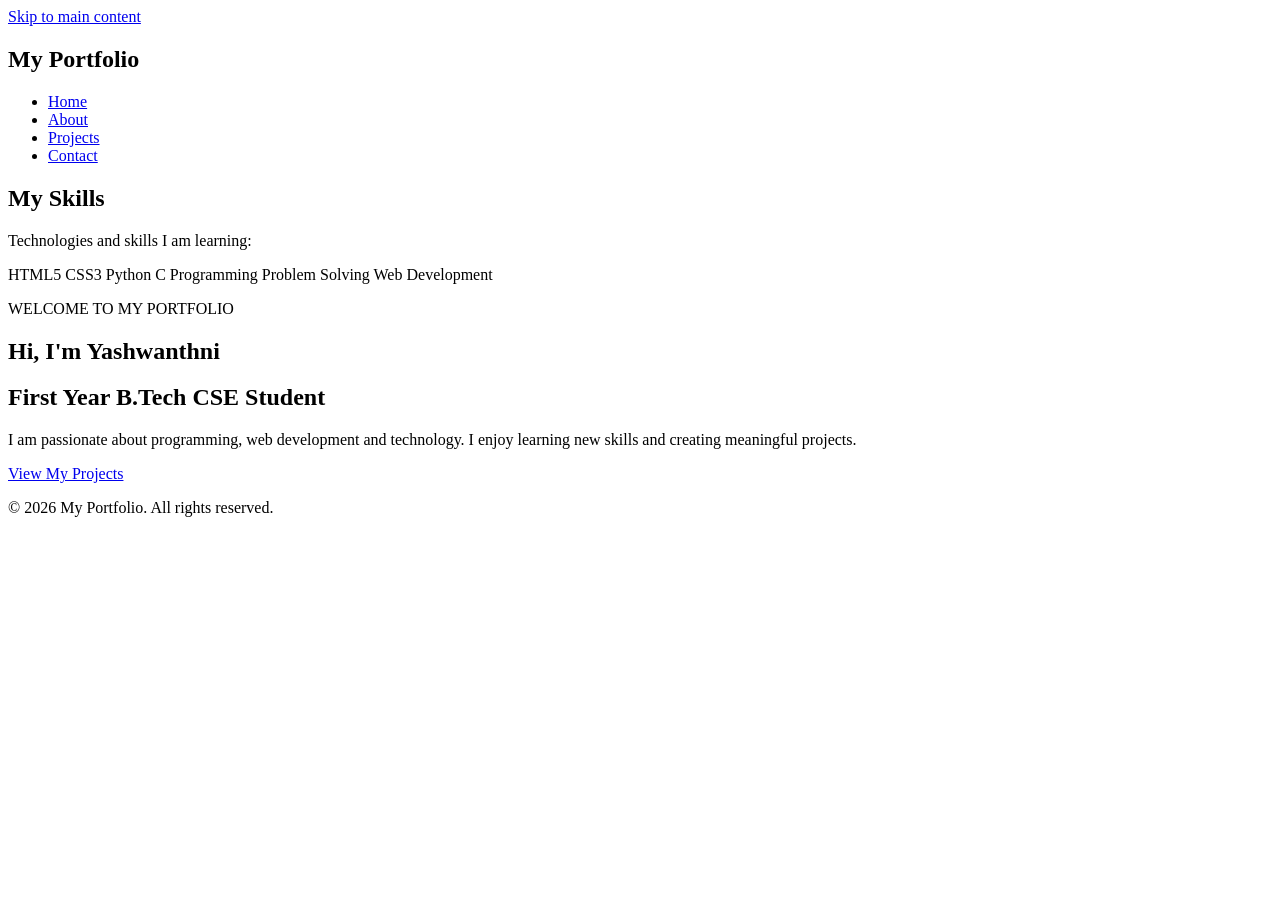
==== index.html @ d2e2430a "Add portfolio website files" ====
<!DOCTYPE html>
<html lang="en">

<head>
    <link rel="icon" href="images/favicon.svg" type="image/svg+xml">

    <meta charset="UTF-8">

    <meta name="viewport" content="width=device-width, initial-scale=1.0">

    <meta name="description" content="Personal portfolio of a first-year B.Tech Computer Science Engineering student interested in programming and web development.">

    <meta name="author" content="Your Name">

    <title>My Portfolio | Home</title>

    <link rel="stylesheet" href="css/style.css">
</head>

<body>

    <a href="#main-content">Skip to main content</a>

    <header>

        <h2>My Portfolio</h2>

        <nav aria-label="Main navigation">
            <ul>
                <li><a href="index.html" aria-current="page">Home</a></li>
                <li><a href="about.html">About</a></li>
                <li><a href="projects.html">Projects</a></li>
                <li><a href="contact.html">Contact</a></li>
            </ul>
        </nav>

    </header>


<section aria-labelledby="skills-heading" class="skills-section">

    <h2 id="skills-heading">My Skills</h2>

    <p>Technologies and skills I am learning:</p>

    <div class="skills-container">
        <span class="skill">HTML5</span>
        <span class="skill">CSS3</span>
        <span class="skill">Python</span>
        <span class="skill">C Programming</span>
        <span class="skill">Problem Solving</span>
        <span class="skill">Web Development</span>
    </div>

</section>

    
<main id="main-content">
    <section aria-labelledby="intro-heading">

        <p>WELCOME TO MY PORTFOLIO</p>

        <h1 id="intro-heading">
            Hi, I'm Yashwanthni
        </h1>

        <h2>First Year B.Tech CSE Student</h2>

        <p>
            I am passionate about programming,
            web development and technology.
            I enjoy learning new skills and
            creating meaningful projects.
        </p>

        <a href="projects.html" class="button">
            View My Projects
        </a>

    </section>
</main>


    <footer>
        <p>&copy; 2026 My Portfolio. All rights reserved.</p>
    </footer>

</body>
</html>
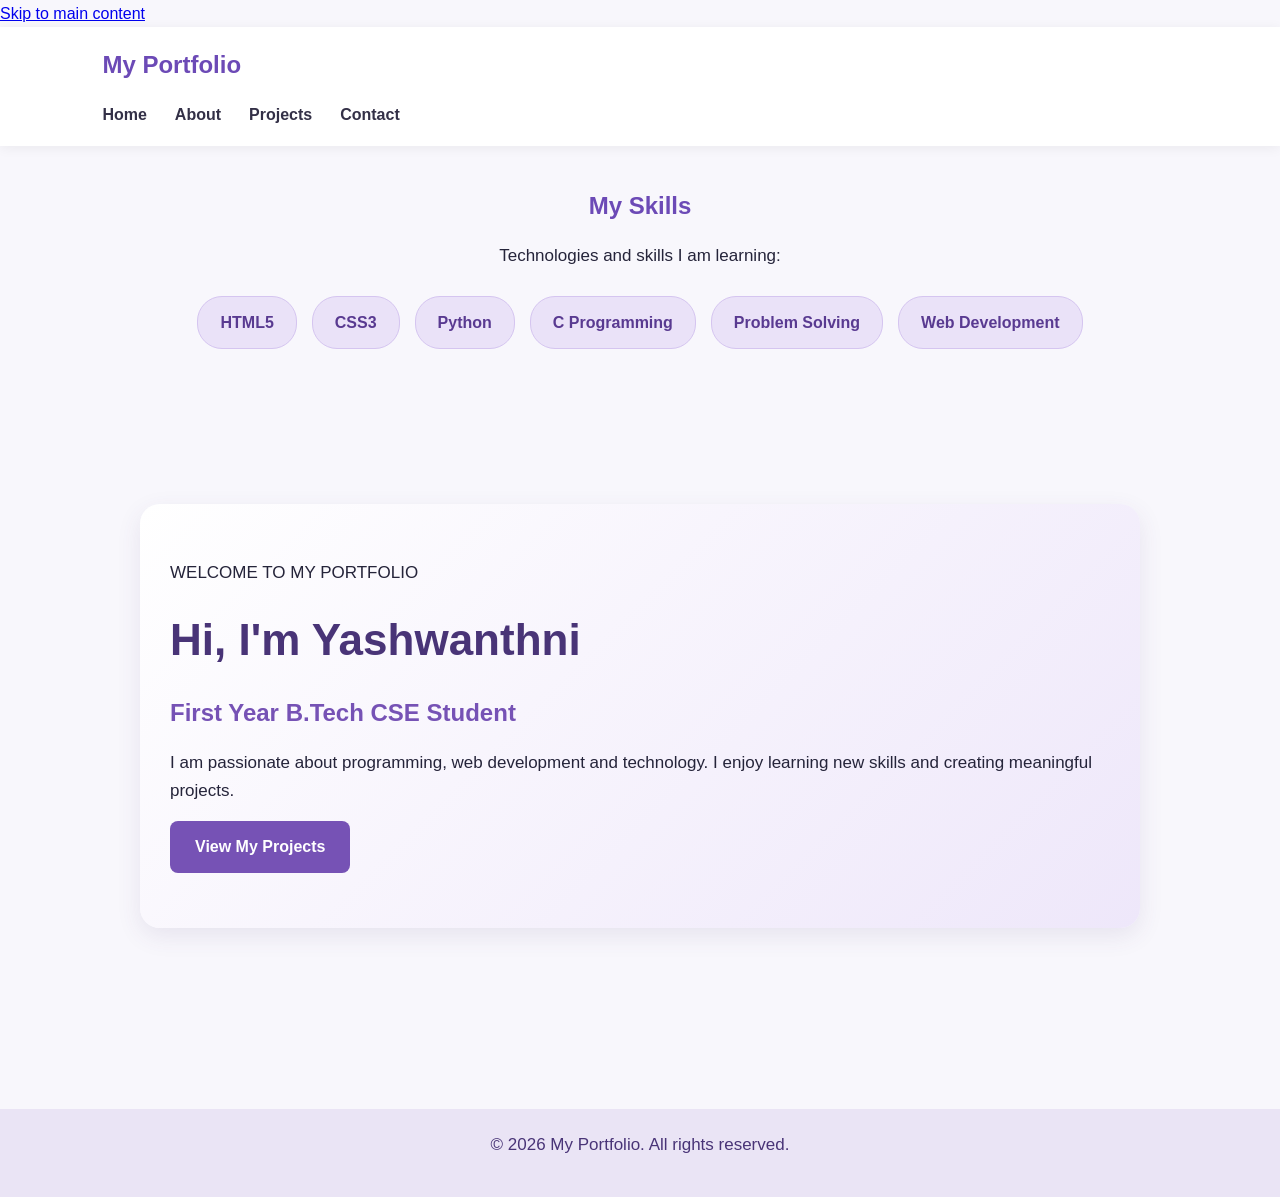
==== commit 9ebfdca5: "Update index.html" ====
--- a/index.html
+++ b/index.html
@@ -15,7 +15,7 @@
 
     <title>My Portfolio | Home</title>
 
-    <link rel="stylesheet" href="css/style.css">
+    <link rel="stylesheet" href="style.css">
 </head>
 
 <body>
--- a/style.css
+++ b/style.css
@@ -0,0 +1,350 @@
+
+/* GENERAL SETTINGS */
+* {
+    margin: 0;
+    padding: 0;
+    box-sizing: border-box;
+}
+
+html {
+    scroll-behavior: smooth;
+}
+
+body {
+    font-family: Arial, sans-serif;
+    background-color: #F8F7FC;
+    color: #25243A;
+    line-height: 1.7;
+}
+
+/* HEADER AND NAVIGATION */
+header {
+    background-color: #FFFFFF;
+    padding: 18px 8%;
+    box-shadow: 0 2px 12px rgba(0, 0, 0, 0.06);
+}
+
+nav {
+    display: flex;
+    justify-content: space-between;
+    align-items: center;
+    flex-wrap: wrap;
+    gap: 15px;
+}
+
+nav h2 {
+    color: #6C4AB6;
+    font-size: 25px;
+}
+
+nav ul {
+    display: flex;
+    list-style: none;
+    gap: 28px;
+    flex-wrap: wrap;
+}
+
+nav a {
+    text-decoration: none;
+    color: #333047;
+    font-weight: bold;
+}
+
+nav a:hover {
+    color: #805AD5;
+}
+
+/* MAIN CONTENT */
+main {
+    min-height: 75vh;
+    padding: 70px 8%;
+}
+
+section {
+    max-width: 1000px;
+    margin: 0 auto 45px;
+}
+
+h1 {
+    color: #493477;
+    font-size: 42px;
+    margin-bottom: 15px;
+}
+
+h2 {
+    color: #6C4AB6;
+    margin-bottom: 15px;
+}
+
+p {
+    font-size: 17px;
+    margin-bottom: 15px;
+}
+
+/* BUTTONS */
+button,
+.button {
+    display: inline-block;
+    background-color: #7652B5;
+    color: #FFFFFF;
+    padding: 12px 25px;
+    border: none;
+    border-radius: 8px;
+    text-decoration: none;
+    font-weight: bold;
+    cursor: pointer;
+}
+
+button:hover,
+.button:hover {
+    background-color: #593A91;
+}
+
+/* PROJECT CARDS */
+.project-card {
+    background-color: #FFFFFF;
+    padding: 25px;
+    margin: 20px 0;
+    border-radius: 12px;
+    box-shadow: 0 4px 15px rgba(0, 0, 0, 0.07);
+}
+
+/* CONTACT FORM */
+form {
+    background-color: #FFFFFF;
+    max-width: 550px;
+    margin: 25px auto;
+    padding: 30px;
+    border-radius: 12px;
+    box-shadow: 0 4px 15px rgba(0, 0, 0, 0.07);
+}
+
+form div {
+    margin-bottom: 20px;
+}
+
+form label {
+    display: block;
+    margin-bottom: 8px;
+    font-weight: bold;
+}
+
+form input,
+form textarea {
+    width: 100%;
+    padding: 12px;
+    border: 1px solid #C9C3D8;
+    border-radius: 6px;
+    font: inherit;
+}
+
+form input:focus,
+form textarea:focus {
+    outline: 2px solid #7652B5;
+    border-color: #7652B5;
+}
+
+/* FOOTER */
+footer {
+    background-color: #EAE4F5;
+    color: #493477;
+    text-align: center;
+    padding: 22px;
+}
+
+/* KEYBOARD ACCESSIBILITY */
+a:focus-visible,
+button:focus-visible,
+input:focus-visible,
+textarea:focus-visible {
+    outline: 3px solid #805AD5;
+    outline-offset: 3px;
+}
+
+/* MOBILE RESPONSIVENESS */
+@media (max-width: 600px) {
+    header {
+        padding: 18px 5%;
+    }
+
+    nav {
+        flex-direction: column;
+    }
+
+    nav ul {
+        justify-content: center;
+        gap: 15px;
+    }
+
+    main {
+        padding: 40px 5%;
+    }
+
+    h1 {
+        font-size: 32px;
+    }
+}
+
+
+/* SKILLS SECTION */
+
+.skills-section {
+    text-align: center;
+    padding: 40px 20px;
+}
+
+.skills-container {
+    display: flex;
+    flex-wrap: wrap;
+    justify-content: center;
+    gap: 15px;
+    margin-top: 25px;
+}
+
+.skill {
+    background-color: #EAE2F8;
+    color: #593A91;
+    padding: 12px 22px;
+    border: 1px solid #D5C5F0;
+    border-radius: 25px;
+    font-weight: bold;
+    transition: 0.3s;
+}
+
+.skill:hover {
+    background-color: #7652B5;
+    color: white;
+    transform: translateY(-4px);
+}
+
+
+/* HERO SECTION DECORATION */
+
+#main-content > section:first-child {
+    background: linear-gradient(
+        135deg,
+        #FFFFFF,
+        #EEE7FA
+    );
+    padding: 55px 30px;
+    border-radius: 20px;
+    box-shadow: 0 8px 25px rgba(76, 55, 120, 0.10);
+    position: relative;
+    overflow: hidden;
+}
+
+#main-content > section:first-child h1 {
+    font-size: 44px;
+    color: #493477;
+}
+
+#main-content > section:first-child h2 {
+    color: #7652B5;
+}
+
+#main-content > section:first-child .button {
+    transition: 0.3s ease;
+}
+
+#main-content > section:first-child .button:hover {
+    transform: translateY(-4px);
+}
+
+/* PROJECT CARD DECORATION */
+
+.project-card {
+    border: 1px solid #E5DDF2;
+    border-left: 5px solid #7652B5;
+    transition: transform 0.3s ease, box-shadow 0.3s ease;
+}
+
+.project-card:hover {
+    transform: translateY(-6px);
+    box-shadow: 0 10px 25px rgba(76, 55, 120, 0.15);
+}
+
+.project-card h2 {
+    color: #593A91;
+}
+
+.project-card p {
+    color: #55516A;
+}
+
+/* ABOUT PAGE DECORATION */
+
+#main-content section {
+    background-color: #FFFFFF;
+    padding: 30px;
+    border-radius: 15px;
+    margin-bottom: 30px;
+    box-shadow: 0 4px 15px rgba(76, 55, 120, 0.07);
+}
+
+#main-content section h1,
+#main-content section h2 {
+    color: #6C4AB6;
+}
+
+#main-content section ul {
+    padding-left: 25px;
+}
+
+#main-content section li {
+    margin-bottom: 10px;
+}
+
+/* CONTACT PAGE DECORATION */
+
+form {
+    border: 1px solid #E5DDF2;
+    border-top: 5px solid #7652B5;
+    transition: box-shadow 0.3s ease;
+}
+
+form:hover {
+    box-shadow: 0 10px 25px rgba(76, 55, 120, 0.15);
+}
+
+form input,
+form textarea {
+    background-color: #FCFAFF;
+}
+
+form button {
+    width: 100%;
+    font-size: 16px;
+    transition: background-color 0.3s ease;
+}
+
+form button:hover {
+    background-color: #593A91;
+}
+
+/* NAVIGATION DECORATION */
+
+nav a {
+    position: relative;
+    transition: color 0.3s ease;
+}
+
+nav a::after {
+    content: "";
+    position: absolute;
+    width: 0;
+    height: 2px;
+    bottom: -5px;
+    left: 0;
+    background-color: #7652B5;
+    transition: width 0.3s ease;
+}
+
+nav a:hover::after,
+nav a:focus-visible::after {
+    width: 100%;
+}
+
+nav a:focus-visible {
+    outline: 2px solid #7652B5;
+    outline-offset: 5px;
+}
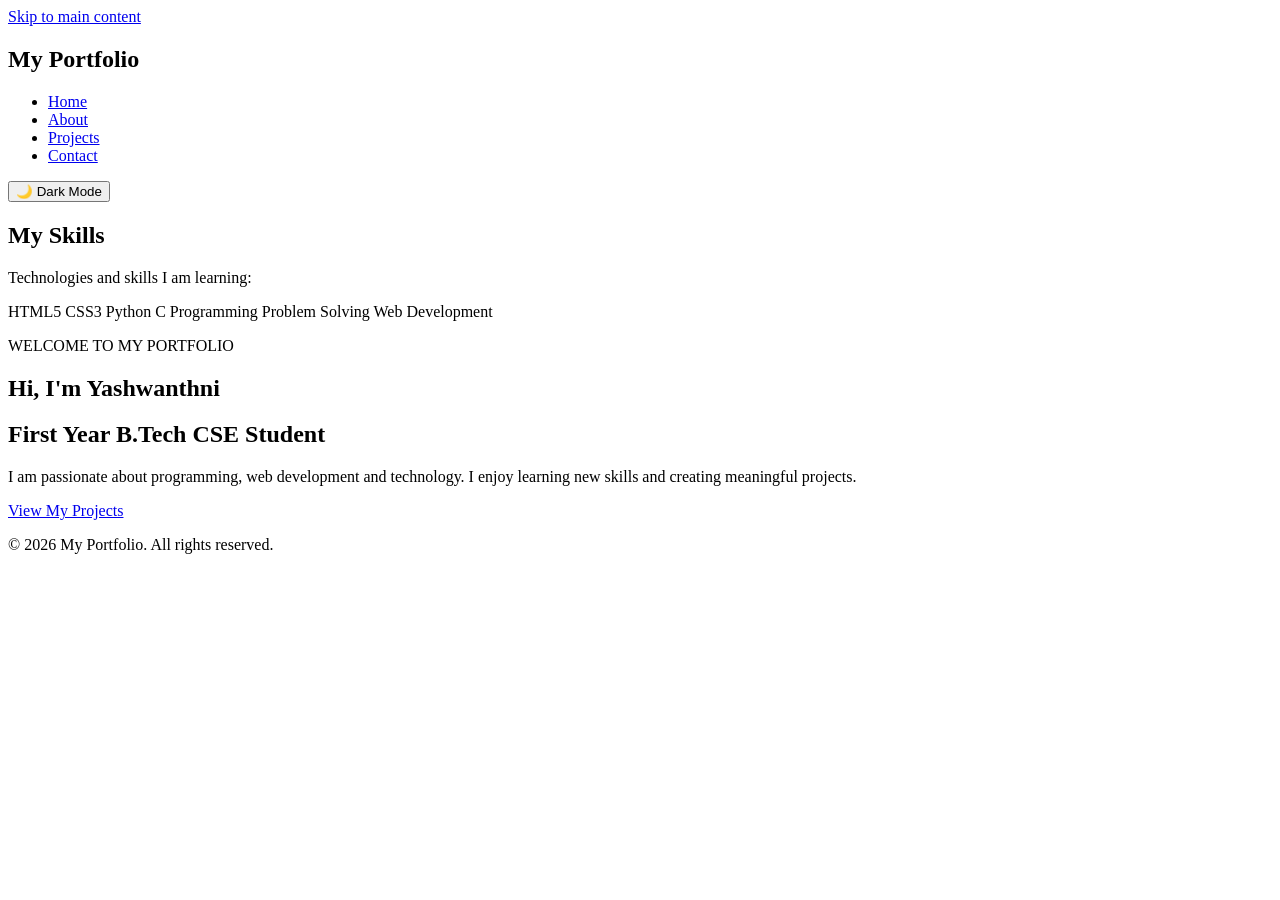
==== commit 91f56dae: "Add files via upload" ====
--- a/index.html
+++ b/index.html
@@ -3,24 +3,26 @@
 <html lang="en">
 
 <head>
-    <link rel="icon" href="images/favicon.svg" type="image/svg+xml">
-
     <meta charset="UTF-8">
-
     <meta name="viewport" content="width=device-width, initial-scale=1.0">
 
     <meta name="description" content="Personal portfolio of a first-year B.Tech Computer Science Engineering student interested in programming and web development.">
 
-    <meta name="author" content="Your Name">
+    <meta name="author" content="Yashwanthni">
+
+    <link rel="icon" href="images/favicon.svg" type="image/svg+xml">
+    <link rel="stylesheet" href="css/style.css">
 
     <title>My Portfolio | Home</title>
 
-    <link rel="stylesheet" href="style.css">
+    <script src="script.js" defer></script>
 </head>
 
 <body>
 
-    <a href="#main-content">Skip to main content</a>
+    <a href="#main-content" class="skip-link">
+        Skip to main content
+    </a>
 
     <header>
 
@@ -35,35 +37,42 @@
             </ul>
         </nav>
 
+        <button
+            type="button"
+            class="theme-toggle"
+            id="theme-toggle"
+            aria-label="Switch to dark theme"
+            aria-pressed="false">
+            🌙 Dark Mode
+        </button>
+
     </header>
 
+       
+<main id="main-content" class="home-layout">
 
-<section aria-labelledby="skills-heading" class="skills-section">
+    <section aria-labelledby="skills-heading" class="skills-section">
 
-    <h2 id="skills-heading">My Skills</h2>
+        <h2 id="skills-heading">My Skills</h2>
 
-    <p>Technologies and skills I am learning:</p>
+        <p>Technologies and skills I am learning:</p>
 
-    <div class="skills-container">
-        <span class="skill">HTML5</span>
-        <span class="skill">CSS3</span>
-        <span class="skill">Python</span>
-        <span class="skill">C Programming</span>
-        <span class="skill">Problem Solving</span>
-        <span class="skill">Web Development</span>
-    </div>
+        <div class="skills-container">
+            <span class="skill">HTML5</span>
+            <span class="skill">CSS3</span>
+            <span class="skill">Python</span>
+            <span class="skill">C Programming</span>
+            <span class="skill">Problem Solving</span>
+            <span class="skill">Web Development</span>
+        </div>
 
-</section>
+    </section>
 
-    
-<main id="main-content">
     <section aria-labelledby="intro-heading">
 
         <p>WELCOME TO MY PORTFOLIO</p>
 
-        <h1 id="intro-heading">
-            Hi, I'm Yashwanthni
-        </h1>
+        <h1 id="intro-heading">Hi, I'm Yashwanthni</h1>
 
         <h2>First Year B.Tech CSE Student</h2>
 
@@ -79,6 +88,7 @@
         </a>
 
     </section>
+
 </main>
 
 
@@ -89,3 +99,4 @@
 </body>
 </html>
 
+
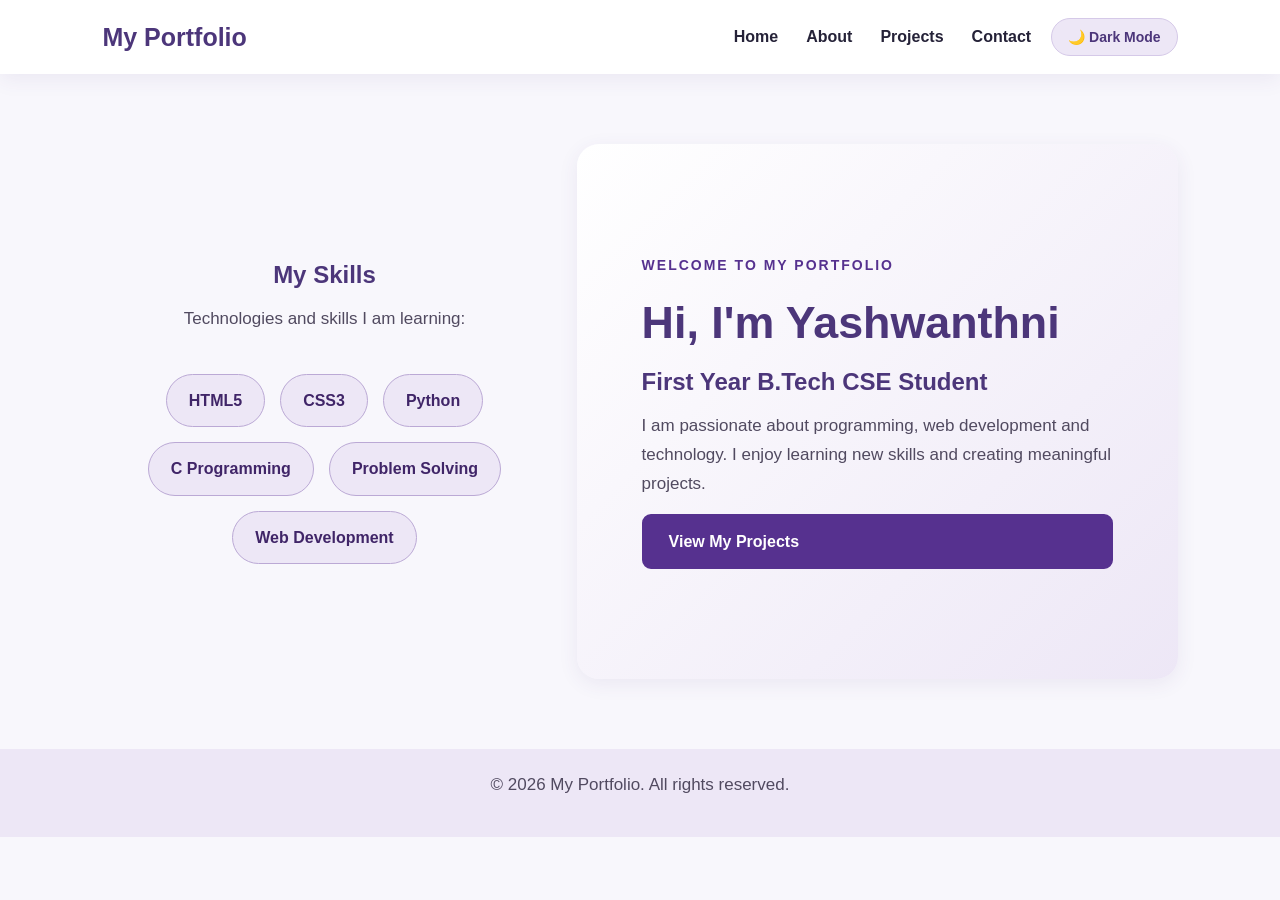
==== commit 8fe838e7: "Update index.html" ====
--- a/index.html
+++ b/index.html
@@ -10,8 +10,8 @@
 
     <meta name="author" content="Yashwanthni">
 
-    <link rel="icon" href="images/favicon.svg" type="image/svg+xml">
-    <link rel="stylesheet" href="css/style.css">
+    <link rel="icon" href="favicon.svg" type="image/svg+xml">
+    <link rel="stylesheet" href="style.css">
 
     <title>My Portfolio | Home</title>
 
@@ -97,6 +97,6 @@
     </footer>
 
 </body>
-</html>
+</html> 
 
 
--- a/style.css
+++ b/style.css
@@ -0,0 +1,818 @@
+
+/* =========================================
+   1. DESIGN SYSTEM - LAVENDER THEME
+========================================= */
+
+:root {
+    color-scheme: light;
+
+    --bg: #F8F7FC;
+    --surface: #FFFFFF;
+    --surface-soft: #EDE7F6;
+
+    --primary: #7041A8;
+    --primary-dark: #56318F;
+    --primary-light: #C4B5FD;
+
+    --heading: #4C367A;
+    --text: #252238;
+    --text-muted: #514A60;
+
+    --border: #D5C9E8;
+    --footer-bg: #EDE7F6;
+
+    --shadow: 0 5px 20px rgba(76, 54, 122, 0.08);
+    --shadow-hover: 0 12px 28px rgba(76, 54, 122, 0.15);
+
+    --radius: 16px;
+    --transition: 0.3s ease;
+}
+
+/* DARK THEME */
+
+html[data-theme="dark"] {
+    color-scheme: dark;
+
+    --bg: #171321;
+    --surface: #241D32;
+    --surface-soft: #332746;
+
+    --primary: #C4A2FF;
+    --primary-dark: #D8C2FF;
+    --primary-light: #E4D5FF;
+
+    --heading: #EDE2FF;
+    --text: #FFFFFF;
+    --text-muted: #E0D5EE;
+
+    --border: #554568;
+    --footer-bg: #241D32;
+
+    --shadow: 0 5px 20px rgba(0, 0, 0, 0.15);
+    --shadow-hover: 0 12px 28px rgba(0, 0, 0, 0.25);
+}
+
+
+/* =========================================
+   2. GENERAL SETTINGS
+========================================= */
+
+* {
+    margin: 0;
+    padding: 0;
+    box-sizing: border-box;
+}
+
+html {
+    scroll-behavior: smooth;
+    scroll-padding-top: 90px;
+}
+
+body {
+    font-family: Arial, sans-serif;
+    background-color: var(--bg);
+    color: var(--text);
+    line-height: 1.7;
+
+    transition:
+        background-color var(--transition),
+        color var(--transition);
+}
+
+img {
+    max-width: 100%;
+    height: auto;
+    display: block;
+}
+
+a {
+    transition: color var(--transition);
+}
+
+
+/* =========================================
+   3. HEADER AND NAVIGATION - FLEXBOX
+========================================= */
+
+header {
+    display: flex;
+    flex-direction: column;
+    justify-content: space-between;
+    align-items: center;
+    flex-wrap: wrap;
+    gap: 20px;
+
+    background-color: var(--surface);
+    padding: 16px 5%;
+
+    box-shadow: var(--shadow);
+
+    position: sticky;
+    top: 0;
+    z-index: 100;
+    text-align: center;
+}
+
+header > h2 {
+    color: var(--heading);
+    font-size: 25px;
+    margin: 0;
+}
+
+header nav {
+    margin-left: 0;
+}
+
+nav {
+    display: flex;
+    justify-content: center;
+    align-items: center;
+    flex-wrap: wrap;
+    gap: 15px;
+}
+
+nav ul {
+    display: flex;
+    justify-content: center;
+    align-items: center;
+    flex-wrap: wrap;
+    list-style: none;
+    gap: 15px;
+}
+
+nav a {
+    position: relative;
+    text-decoration: none;
+    color: var(--text);
+    font-weight: bold;
+    font-size: 14px;
+}
+
+nav a:hover {
+    color: var(--primary);
+}
+
+nav a::after {
+    content: "";
+    position: absolute;
+    width: 0;
+    height: 2px;
+    bottom: -5px;
+    left: 0;
+    background-color: var(--primary);
+    transition: width var(--transition);
+}
+
+nav a:hover::after,
+nav a:focus-visible::after {
+    width: 100%;
+}
+
+
+/* =========================================
+   4. MAIN CONTENT AND TYPOGRAPHY
+========================================= */
+
+main {
+    min-height: 75vh;
+    padding: 30px 5%;
+}
+
+section {
+    max-width: 1100px;
+    margin: 0 auto 25px;
+    padding: 22px;
+
+    background-color: var(--surface);
+    border-radius: var(--radius);
+    box-shadow: var(--shadow);
+}
+
+h1,
+h2 {
+    color: var(--heading);
+    line-height: 1.3;
+}
+
+h1 {
+    font-size: clamp(2rem, 5vw, 2.8rem);
+    margin-bottom: 15px;
+}
+
+h2 {
+    font-size: 1.5rem;
+    margin-bottom: 15px;
+}
+
+p {
+    font-size: 17px;
+    color: var(--text-muted);
+    margin-bottom: 15px;
+}
+
+
+/* =========================================
+   5. HOME PAGE - CSS GRID
+========================================= */
+
+.home-layout {
+    display: grid;
+    grid-template-columns: minmax(0, 1fr);
+
+    grid-template-areas:
+        "skills"
+        "intro";
+
+    align-items: stretch;
+    gap: 25px;
+}
+
+.home-layout > .skills-section {
+    grid-area: skills;
+
+    width: 100%;
+    max-width: none;
+    margin: 0;
+
+    display: flex;
+    flex-direction: column;
+    justify-content: center;
+    align-items: center;
+
+    text-align: center;
+    padding: 40px 20px;
+
+    background: transparent;
+    box-shadow: none;
+}
+
+.skills-container {
+    display: flex;
+    flex-wrap: wrap;
+    justify-content: center;
+    align-items: center;
+    gap: 15px;
+    margin-top: 25px;
+}
+
+.skill {
+    background-color: #EDE7F6;
+    color: #402568;
+
+    padding: 12px 22px;
+
+    border: 1px solid #BBA9D5;
+    border-radius: 30px;
+
+    font-weight: bold;
+    font-size: 16px;
+
+    transition:
+        transform var(--transition),
+        background-color var(--transition);
+}
+
+.skill:hover {
+    background-color: #56318F;
+    color: #FFFFFF;
+    transform: translateY(-4px);
+}
+
+/* Dark mode skills */
+
+html[data-theme="dark"] .skill {
+    background-color: #332746;
+    color: #F5ECFF;
+    border-color: #80699D;
+}
+
+html[data-theme="dark"] .skill:hover {
+    background-color: #7041A8;
+    color: #FFFFFF;
+}
+
+/* Home introduction */
+
+.home-layout > section[aria-labelledby="intro-heading"] {
+    grid-area: intro;
+
+    width: 100%;
+    max-width: none;
+    margin: 0;
+
+    display: flex;
+    flex-direction: column;
+    justify-content: center;
+
+    padding: clamp(30px, 6vw, 65px);
+
+    background: linear-gradient(
+        135deg,
+        var(--surface),
+        var(--surface-soft)
+    );
+
+    border-radius: 22px;
+    box-shadow: var(--shadow);
+
+    transition:
+        transform 0.4s ease,
+        box-shadow 0.4s ease;
+}
+
+.home-layout > section[aria-labelledby="intro-heading"] h1 {
+    color: var(--heading);
+}
+
+.home-layout > section[aria-labelledby="intro-heading"] h2 {
+    color: var(--primary-dark);
+}
+
+.home-layout > section[aria-labelledby="intro-heading"] > p:first-child {
+    color: var(--primary-dark);
+    font-weight: bold;
+    letter-spacing: 2px;
+    font-size: 14px;
+}
+
+.home-layout > section[aria-labelledby="intro-heading"]:hover {
+    transform: translateY(-4px);
+    box-shadow: var(--shadow-hover);
+}
+
+
+/* =========================================
+   6. BUTTONS AND THEME TOGGLE
+========================================= */
+
+button,
+.button {
+    display: inline-block;
+
+    background-color: var(--primary-dark);
+    color: #FFFFFF;
+
+    padding: 12px 25px;
+    border: 1px solid var(--primary-dark);
+    border-radius: 9px;
+
+    text-decoration: none;
+    font-weight: bold;
+    cursor: pointer;
+
+    transition:
+        transform var(--transition),
+        background-color var(--transition),
+        box-shadow var(--transition);
+}
+
+button:hover,
+.button:hover {
+    background-color: var(--primary);
+    color: #FFFFFF;
+
+    transform: translateY(-3px);
+    box-shadow: var(--shadow-hover);
+}
+
+/* Theme toggle */
+
+.theme-toggle {
+    background-color: var(--surface-soft);
+    color: var(--heading);
+    border: 1px solid var(--border);
+
+    padding: 10px 16px;
+    border-radius: 25px;
+    font-size: 14px;
+}
+
+.theme-toggle:hover {
+    background-color: var(--primary);
+    color: #FFFFFF;
+}
+
+/* High contrast project button */
+
+a.button {
+    background-color: #56318F;
+    color: #FFFFFF;
+    border: 2px solid #56318F;
+    font-weight: bold;
+}
+
+a.button:hover {
+    background-color: #402568;
+    color: #FFFFFF;
+    border-color: #402568;
+}
+
+html[data-theme="dark"] a.button {
+    background-color: #C4A2FF;
+    color: #241D32;
+    border-color: #C4A2FF;
+}
+
+html[data-theme="dark"] a.button:hover {
+    background-color: #D8C2FF;
+    color: #171321;
+}
+
+/* Button SVG */
+
+a.button svg {
+    color: #FFFFFF;
+    fill: currentColor;
+    stroke: currentColor;
+}
+
+
+/* =========================================
+   7. PROJECTS PAGE - CSS GRID
+========================================= */
+
+#main-content > section[aria-labelledby="projects-heading"] {
+    width: 100%;
+    max-width: 1100px;
+    box-sizing: border-box;
+
+    margin: 25px auto;
+    padding: 25px 18px;
+
+    background-color: var(--surface);
+    border: 1px solid var(--border);
+    border-radius: var(--radius);
+    box-shadow: var(--shadow);
+}
+
+#projects-heading {
+    text-align: center;
+    margin-bottom: 15px;
+}
+
+#main-content > section[aria-labelledby="projects-heading"] > p {
+    text-align: center;
+    max-width: 650px;
+    margin: 0 auto 35px;
+    line-height: 1.8;
+}
+
+.projects-grid {
+    display: grid;
+    grid-template-columns: minmax(0, 1fr);
+    gap: 20px;
+    align-items: stretch;
+    margin-top: 35px;
+}
+
+.project-card {
+    display: flex;
+    flex-direction: column;
+    justify-content: center;
+
+    width: 100%;
+    min-width: 0;
+    padding: 25px;
+
+    background-color: var(--bg);
+    border: 1px solid var(--border);
+    border-left: 5px solid var(--primary);
+    border-radius: var(--radius);
+
+    box-shadow: var(--shadow);
+
+    transition:
+        transform var(--transition),
+        box-shadow var(--transition);
+}
+
+.project-card:hover {
+    transform: translateY(-5px);
+    box-shadow: var(--shadow-hover);
+}
+
+.project-card h2 {
+    color: var(--heading);
+    margin-bottom: 15px;
+}
+
+.project-card p {
+    color: var(--text-muted);
+    line-height: 1.8;
+}
+
+.project-tag {
+    display: inline-block;
+    width: fit-content;
+
+    background-color: var(--surface-soft);
+    color: var(--heading);
+
+    border: 1px solid var(--border);
+    border-radius: 20px;
+
+    padding: 6px 14px;
+    margin: 8px 5px 0 0;
+
+    font-size: 14px;
+    font-weight: 600;
+}
+
+
+/* =========================================
+   8. ABOUT PAGE
+========================================= */
+
+#main-content section h1,
+#main-content section h2 {
+    color: var(--heading);
+}
+
+#main-content section ul {
+    padding-left: 25px;
+}
+
+#main-content section li {
+    margin-bottom: 10px;
+    color: var(--text-muted);
+}
+
+
+/* =========================================
+   9. CONTACT FORM
+========================================= */
+
+form {
+    background-color: var(--surface);
+
+    width: 100%;
+    max-width: 550px;
+
+    margin: 25px auto;
+    padding: 22px;
+
+    border: 1px solid var(--border);
+    border-top: 5px solid var(--primary);
+    border-radius: var(--radius);
+
+    box-shadow: var(--shadow);
+
+    transition: box-shadow var(--transition);
+}
+
+form:hover {
+    box-shadow: var(--shadow-hover);
+}
+
+form div {
+    margin-bottom: 20px;
+}
+
+form label {
+    display: block;
+    margin-bottom: 8px;
+
+    font-weight: bold;
+    color: var(--text);
+}
+
+form input,
+form textarea {
+    width: 100%;
+    padding: 12px;
+
+    border: 1px solid var(--border);
+    border-radius: 8px;
+
+    background-color: var(--bg);
+    color: var(--text);
+
+    font: inherit;
+}
+
+form input:focus,
+form textarea:focus {
+    outline: 2px solid var(--primary);
+    border-color: var(--primary);
+}
+
+/* Send message button */
+
+form button {
+    width: 100%;
+    font-size: 16px;
+
+    background-color: #56318F;
+    color: #FFFFFF;
+    border: 2px solid #56318F;
+    font-weight: bold;
+}
+
+form button:hover {
+    background-color: #402568;
+    color: #FFFFFF;
+    border-color: #402568;
+}
+
+html[data-theme="dark"] form button {
+    background-color: #C4A2FF;
+    color: #241D32;
+    border-color: #C4A2FF;
+}
+
+html[data-theme="dark"] form button:hover {
+    background-color: #D8C2FF;
+    color: #171321;
+}
+
+
+/* =========================================
+   10. FOOTER
+========================================= */
+
+footer {
+    background-color: var(--footer-bg);
+    color: var(--heading);
+
+    text-align: center;
+    padding: 22px;
+}
+
+
+/* =========================================
+   11. ACCESSIBILITY
+========================================= */
+
+a:focus-visible,
+button:focus-visible,
+input:focus-visible,
+textarea:focus-visible {
+    outline: 3px solid var(--primary);
+    outline-offset: 4px;
+}
+
+.skip-link {
+    position: absolute;
+    top: -100px;
+    left: 10px;
+
+    z-index: 200;
+
+    background-color: var(--primary-dark);
+    color: #FFFFFF;
+
+    padding: 10px 15px;
+    border-radius: 6px;
+}
+
+.skip-link:focus {
+    top: 10px;
+}
+
+
+/* =========================================
+   12. ANIMATIONS
+========================================= */
+
+@keyframes fadeInUp {
+    from {
+        opacity: 0;
+        transform: translateY(20px);
+    }
+
+    to {
+        opacity: 1;
+        transform: translateY(0);
+    }
+}
+
+#main-content > section {
+    animation: fadeInUp 0.7s ease both;
+}
+
+#main-content > section:nth-child(2) {
+    animation-delay: 0.15s;
+}
+
+
+/* =========================================
+   13. RESPONSIVE DESIGN - MOBILE FIRST
+========================================= */
+
+/* Tablet */
+
+@media (min-width: 601px) {
+
+    header {
+        padding: 18px 6%;
+    }
+
+    nav ul {
+        gap: 18px;
+    }
+
+    nav a {
+        font-size: 16px;
+    }
+
+    main {
+        padding: 40px 6%;
+    }
+
+    section {
+        margin-bottom: 30px;
+    }
+
+    #main-content > section[aria-labelledby="projects-heading"] {
+        padding: 35px;
+    }
+
+    form {
+        padding: 30px;
+    }
+
+    .project-card {
+        padding: 30px;
+    }
+
+}
+
+/* Two-column project layout */
+
+@media (min-width: 701px) {
+
+    .projects-grid {
+        grid-template-columns: repeat(2, minmax(0, 1fr));
+        gap: 28px;
+    }
+
+}
+
+/* Desktop */
+
+@media (min-width: 901px) {
+
+    header {
+        flex-direction: row;
+        text-align: left;
+        padding: 18px 8%;
+    }
+
+    header nav {
+        margin-left: auto;
+    }
+
+    nav {
+        justify-content: space-between;
+    }
+
+    nav ul {
+        gap: 28px;
+    }
+
+    .home-layout {
+        grid-template-columns:
+            minmax(0, 0.85fr)
+            minmax(0, 1.15fr);
+
+        grid-template-areas: "skills intro";
+        gap: 30px;
+    }
+
+    main {
+        padding: 50px 8%;
+    }
+
+}
+
+/* Large desktops */
+
+@media (min-width: 1200px) {
+
+    main {
+        padding-top: 70px;
+        padding-bottom: 70px;
+    }
+
+    section {
+        max-width: 1150px;
+    }
+
+}
+
+
+/* =========================================
+   14. REDUCED MOTION ACCESSIBILITY
+========================================= */
+
+@media (prefers-reduced-motion: reduce) {
+
+    *,
+    *::before,
+    *::after {
+        scroll-behavior: auto !important;
+        transition-duration: 0.01ms !important;
+        animation: none !important;
+    }
+
+}
